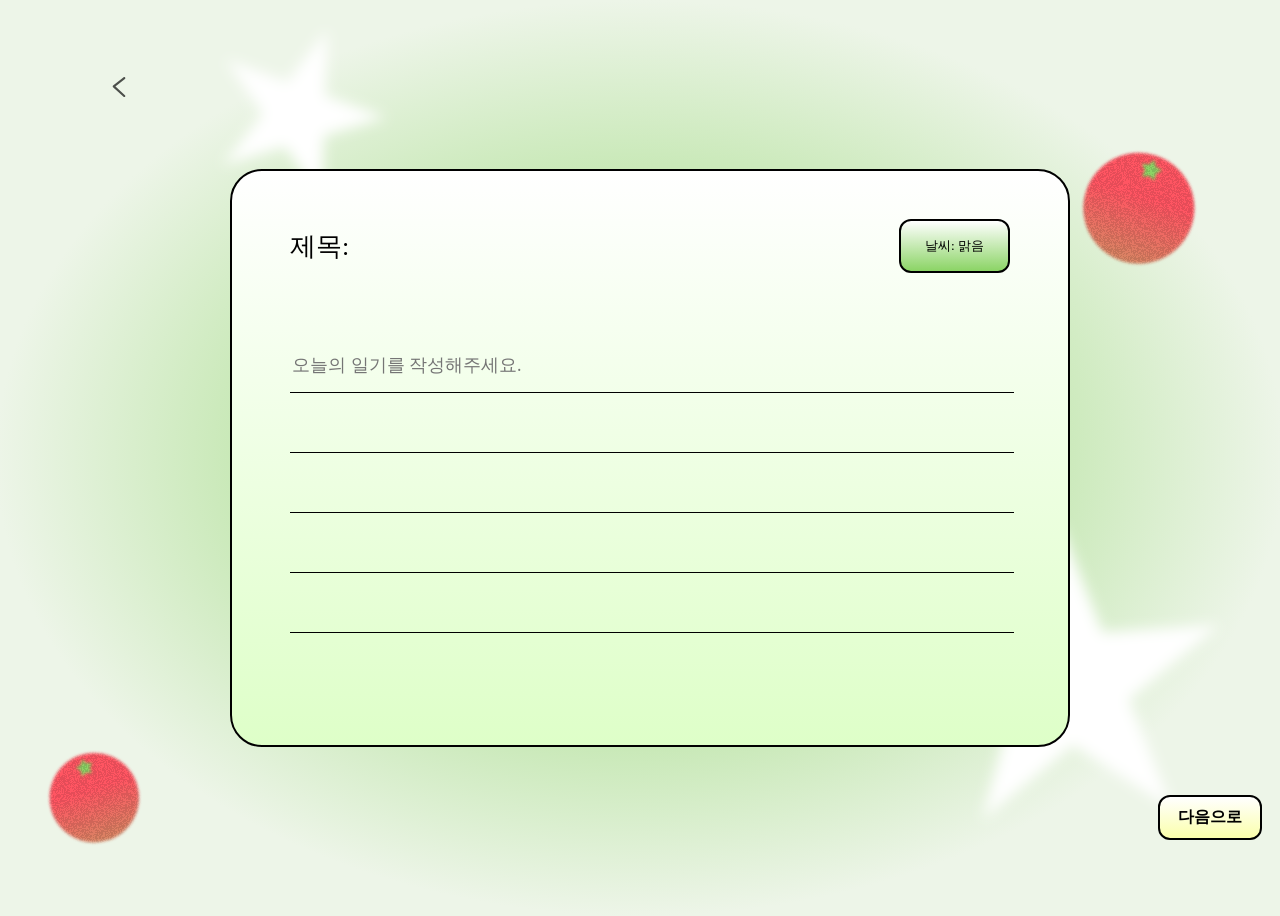
==== diary-write.html @ 4b19edd8 "일기 목록확인 js 작성" ====
<!DOCTYPE html>
<html lang="en">
<head>
    <meta charset="UTF-8">
    <meta name="viewport" content="width=device-width, initial-scale=1.0">
    <title>Rediary</title>
    <link rel="stylesheet" href="./css/main.css">
    <link rel="stylesheet" href="./css/diary.css">
    <link rel="shortcut icon" href="./assets/favicon.ico" type="image/x-icon">
</head>
<body>
    <div id="container">
        <div class="icon">
            <button onclick="history.back();">
                <svg xmlns="http://www.w3.org/2000/svg" width="24" height="38" viewBox="0 0 24 38" fill="none">
                <path d="M22 2L2 17.8276L22 36" stroke="black" stroke-opacity="0.68" stroke-width="4" stroke-linecap="round" stroke-linejoin="round"/>
                </svg>
            </button>
            
        </div>
        <div class="main">
            <!--<h4>아직 일기가 작성되지 않았습니다</h4>-->
            <form name="frm">
                <div class="diary">
                    <div class="head">
                        <label for="" class="title">제목:<input type="text" class="title" name="title"></label>
                        <input class="whether" type="button" value="날씨: 맑음">
                    </div>
                    <div class="contents">
                        <textarea class="lined diaryWrite" placeholder="오늘의 일기를 작성해주세요." name="contents"></textarea>
                        <div class="line">
                            
                        </div>
                    </div>
                    <div class="date">
                        <!--<p>2025년 07월 02일 22:05:11</p>-->
                    </div>
                </div>
            </div>
            <div class="btn_area">
                <input type="submit" value="다음으로" class="write">
            </div>
        </form>
    </div>
    <script src="script.js"></script>
</body>
</html>
---- css/main.css ----
* {
    text-decoration-line: none;
}
button {
    background: none;
    border: none;

    align-self: stretch;
    background: linear-gradient(0deg, #FBFFAB 0%, #FFF 100%);
    border: 2px solid #000;
    border-radius: 22px;
    color: #000;
    text-align: center;
    font-family: "PF Stardust ExtraBold";
    
    font-style: normal;
    font-weight: 800;
    line-height: normal;
}
button :hover {
    cursor: pointer;
}
body{
    background-image: url(../assets/background.svg);
    background-position: center;
    background-size: cover;
    width: 100vw;
    height: 100vh;
}
#container {
    width: 100%;
    margin: 0;
    display: flex;
    flex-direction: column;
    align-items: center;
    justify-items: center;
}
.logo {
    width: 607.86px;
    height: 240px;
    margin: 8vh 0 154px 0;
}
.btn_area{
    display: flex;
    width: 100%;
    padding: 0px 320px;
    flex-direction: column;
    align-items: flex-start;
    gap: 20px;
    align-self: stretch;
    margin-bottom: 94px;
    box-sizing: border-box;
}

.home_btn button {
    display: flex;
    padding: 32px 0px;
    justify-content: center;
    align-items: center;
    gap: 10px;
    align-self: stretch;
    font-size: 36px;
}

.btn_area :hover {
    position: relative;
}
.btn_area :hover::after {
    content: "";
    position: absolute;
    top: 0; left: 0;
    width: 100%; height: 100%;
    background: rgba(0, 0, 0, 0.08);
}
---- css/diary.css ----
#container{
    width: 100vw;
    height: 100vh;
    display: flex;
    flex-direction: row;
    justify-content: space-between;
    align-items: center;
    gap: auto;
}
/* 뒤로가기 아이콘 */
.icon {
    padding: 68px 88px 0;
    display: flex;
    flex-direction: column;
    align-items: flex-start;
    align-self: flex-start;
}
.icon button {
    background: none;
    border: none;
}
.icon button :hover{
    cursor: pointer;
}
.icon svg{
    width: 34px;
    height: 20px;
    margin: 0 auto;
}

/* main 영역 */
.main{
    display: inline-flex;
    margin: 42px 0px;
    flex-direction: column;
    align-items: flex-start;
    gap: 56px;
}
h4 {
    color: #000;
    font-family: "PF Stardust ExtraBold";
    font-size: 32px;
    font-style: normal;
    font-weight: 800;
    line-height: normal;
}
.diary {
    width: 720px;
    height: 522px;
    display: flex;
    flex-direction: column;
    justify-content: space-between;
    border-radius: 32px;
    background: linear-gradient(to bottom, #fff, #DEFFC8);
    border: 2px solid #000;
    padding: 0 58px 52px 58px;
    font-family: "PF Stardust Bold";
}
.diary .head{
    display: flex;
    flex-direction: row;
    justify-content: space-between;
    align-items: center;
    align-content: flex-start;
    height: auto;
    margin: 48px 0 0 0;
}
.head .title {
    font-family: "PF Stardust ExtraBold";
    font-size: 26px;
    margin: 0;
}
.head input{
    border: none;
    background: none;
}
.head input:focus{
    outline: none;
}
.head input[type="button"] {
    display: flex;
    padding: 16px 24px;
    justify-content: center;
    align-items: center;
    align-self: center;
    gap: 10px;
    border-radius: 12px;
    background: linear-gradient(180deg, #FFF 0%, #8BD465 100%);
    border: 2px solid #000;
    font-family: "PF Stardust Bold";
}
.head input[type="button"]:hover{
    cursor: pointer;
}

.diary .contents {
    width: 100%;
    height: 300px; /* 5줄 높이 고정 (60px * 5) */
}
.diary .contents textarea {
    width: 100%;
    height: 350px;
    border: none;
    background-color: transparent; 
    resize: none;
    font-family: "PF Stardust Bold";
    font-size: 18px;
    overflow: auto;
}

.diary .contents textarea:focus {
    outline: none;
}

.lined {
    background-image: linear-gradient(to bottom, transparent 59px, #000 1px);
    background-size: 100% 60px;
    line-height: 60px;
    background-attachment: local;
}


.lined-textarea {
    background-attachment: local;
    background-size: 100% 1.5em; /* 줄 간격 (line-height와 유사) */
    line-height: 3em; /* 텍스트 줄 높이 */
    padding-top: 0.2em; /* 텍스트와 줄 위치 미세 조정 */
}
.diary .contents .line {
    display: flex;
    width: 820px;
    padding: 0px 58px;
    flex-direction: column;
    align-items: flex-start;
    gap: 60px;
    z-index: 5;
}
.line svg {
    width: 100%;
}

.diary .date {
    width: 100%;
    display: flex;
    flex-direction: row-reverse;
}

/* 일기쓰기/다음으로 버튼 */
.btn_area {
    align-self: flex-end; /* 제일 아래 */
    padding: 0 88px 68px;
    width: auto;
    margin: 0;
}

.btn_area input{
    display: inline-flex;
    width: fit-content; /* 내용에 맞게 너비 조절 */
    padding: 10px 18px;
    justify-content: center;
    align-items: center;
    gap: 10px;

    color: #000;
    font-family: "PF Stardust ExtraBold";
    font-size: 16px;
    font-style: normal;
    font-weight: 800;
    line-height: normal;

    background: linear-gradient(0deg, #FBFFAB 0%, #FFF 100%);
    border: 2px solid #000;
    border-radius: 12px;
}

.btn_area input:hover{
    cursor: pointer;
}
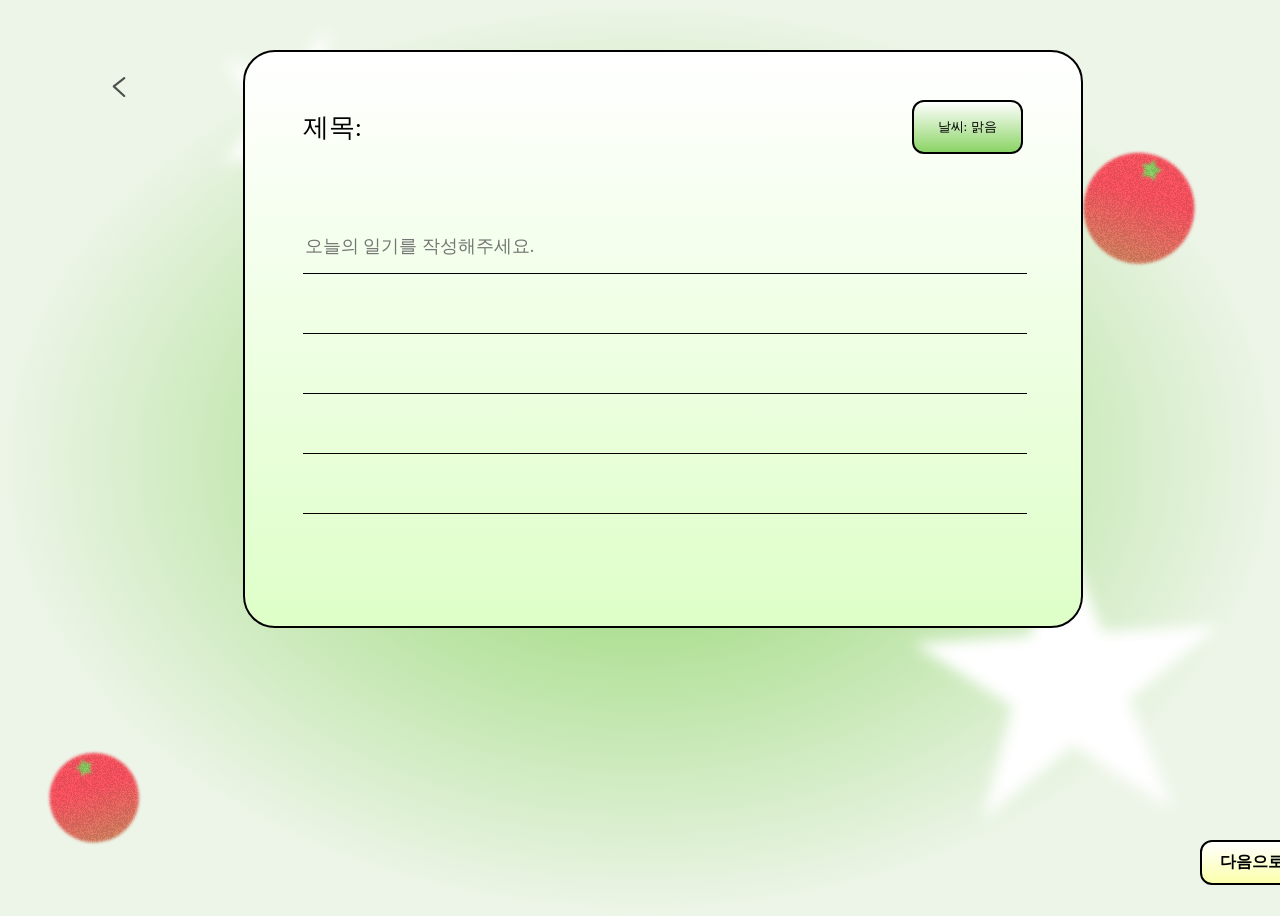
==== commit 1dd2168d: "일기 목록 js 로직 완성" ====
--- a/diary-write.html
+++ b/diary-write.html
@@ -18,6 +18,7 @@
             </button>
             
         </div>
+        <div class="sticker"></div>
         <div class="main">
             <!--<h4>아직 일기가 작성되지 않았습니다</h4>-->
             <form name="frm">
--- a/css/diary.css
+++ b/css/diary.css
@@ -4,7 +4,7 @@
     display: flex;
     flex-direction: row;
     justify-content: space-between;
-    align-items: center;
+    align-items: flex-start; /* center에서 flex-start로 변경 */
     gap: auto;
 }
 /* 뒤로가기 아이콘 */
@@ -18,6 +18,7 @@
 .icon button {
     background: none;
     border: none;
+    position: fixed;
 }
 .icon button :hover{
     cursor: pointer;
@@ -33,7 +34,7 @@
     display: inline-flex;
     margin: 42px 0px;
     flex-direction: column;
-    align-items: flex-start;
+    align-items: center; /* 일기 목록 내부 아이템 중앙 정렬 */
     gap: 56px;
 }
 h4 {
@@ -147,13 +148,14 @@
 
 /* 일기쓰기/다음으로 버튼 */
 .btn_area {
-    align-self: flex-end; /* 제일 아래 */
+    align-self: flex-end;
     padding: 0 88px 68px;
     width: auto;
     margin: 0;
+
 }
 
-.btn_area input{
+.btn_area .write{
     display: inline-flex;
     width: fit-content; /* 내용에 맞게 너비 조절 */
     padding: 10px 18px;
@@ -171,8 +173,12 @@
     background: linear-gradient(0deg, #FBFFAB 0%, #FFF 100%);
     border: 2px solid #000;
     border-radius: 12px;
+    position: fixed;
 }
 
 .btn_area input:hover{
     cursor: pointer;
+}
+.btn_area button {
+    position: fixed;
 }
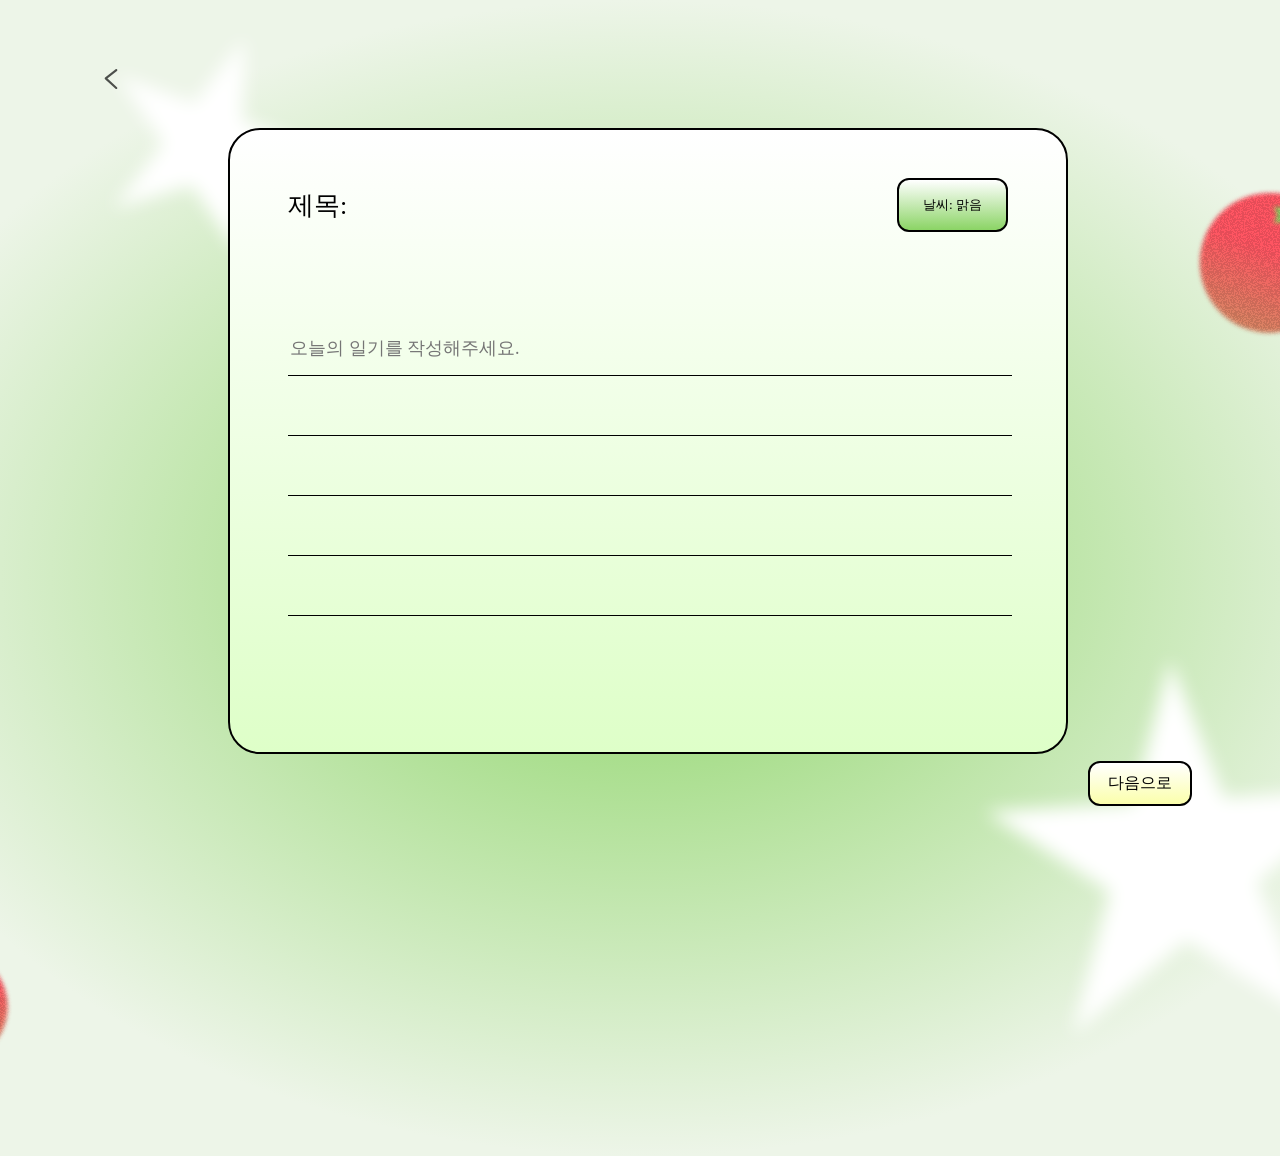
==== commit 1ee6c055: "양 옆 버튼 고정" ====
--- a/diary-write.html
+++ b/diary-write.html
@@ -16,26 +16,22 @@
                 <path d="M22 2L2 17.8276L22 36" stroke="black" stroke-opacity="0.68" stroke-width="4" stroke-linecap="round" stroke-linejoin="round"/>
                 </svg>
             </button>
-            
         </div>
         <div class="sticker"></div>
-        <div class="main">
-            <!--<h4>아직 일기가 작성되지 않았습니다</h4>-->
-            <form name="frm">
-                <div class="diary">
-                    <div class="head">
-                        <label for="" class="title">제목:<input type="text" class="title" name="title"></label>
-                        <input class="whether" type="button" value="날씨: 맑음">
+        <form name="frm" class="main">
+            <div class="diary">
+                <div class="head">
+                    <label for="" class="title">제목:<input type="text" class="title" name="title"></label>
+                    <input class="whether" type="button" value="날씨: 맑음">
+                </div>
+                <div class="contents">
+                    <textarea class="lined diaryWrite" placeholder="오늘의 일기를 작성해주세요." name="contents"></textarea>
+                    <div class="line">
+                        
                     </div>
-                    <div class="contents">
-                        <textarea class="lined diaryWrite" placeholder="오늘의 일기를 작성해주세요." name="contents"></textarea>
-                        <div class="line">
-                            
-                        </div>
-                    </div>
-                    <div class="date">
-                        <!--<p>2025년 07월 02일 22:05:11</p>-->
-                    </div>
+                </div>
+                <div class="date">
+                    <!--<p>2025년 07월 02일 22:05:11</p>-->
                 </div>
             </div>
             <div class="btn_area">
--- a/css/diary.css
+++ b/css/diary.css
@@ -1,42 +1,37 @@
+body {
+    padding: 120px 0; 
+}
 #container{
-    width: 100vw;
-    height: 100vh;
-    display: flex;
-    flex-direction: row;
-    justify-content: space-between;
-    align-items: flex-start; /* center에서 flex-start로 변경 */
-    gap: auto;
+    width: 100%;
 }
+
 /* 뒤로가기 아이콘 */
 .icon {
-    padding: 68px 88px 0;
-    display: flex;
-    flex-direction: column;
-    align-items: flex-start;
-    align-self: flex-start;
+    position: fixed; 
+    top: 68px;
+    left: 88px;
+    z-index: 10;
 }
 .icon button {
     background: none;
     border: none;
-    position: fixed;
-}
-.icon button :hover{
     cursor: pointer;
 }
 .icon svg{
     width: 34px;
     height: 20px;
-    margin: 0 auto;
 }
 
 /* main 영역 */
 .main{
-    display: inline-flex;
-    margin: 42px 0px;
+    width: 720px;
+    margin: 0 auto;
+    display: flex;
     flex-direction: column;
-    align-items: center; /* 일기 목록 내부 아이템 중앙 정렬 */
+    align-items: center;
     gap: 56px;
 }
+
 h4 {
     color: #000;
     font-family: "PF Stardust ExtraBold";
@@ -45,27 +40,27 @@
     font-weight: 800;
     line-height: normal;
 }
+
 .diary {
-    width: 720px;
-    height: 522px;
+    width: 100%;
+    min-height: 522px;
     display: flex;
     flex-direction: column;
     justify-content: space-between;
     border-radius: 32px;
     background: linear-gradient(to bottom, #fff, #DEFFC8);
     border: 2px solid #000;
-    padding: 0 58px 52px 58px;
+    padding: 48px 58px 52px 58px;
     font-family: "PF Stardust Bold";
 }
+
 .diary .head{
     display: flex;
     flex-direction: row;
     justify-content: space-between;
     align-items: center;
-    align-content: flex-start;
-    height: auto;
-    margin: 48px 0 0 0;
 }
+
 .head .title {
     font-family: "PF Stardust ExtraBold";
     font-size: 26px;
@@ -83,24 +78,21 @@
     padding: 16px 24px;
     justify-content: center;
     align-items: center;
-    align-self: center;
     gap: 10px;
     border-radius: 12px;
     background: linear-gradient(180deg, #FFF 0%, #8BD465 100%);
     border: 2px solid #000;
     font-family: "PF Stardust Bold";
-}
-.head input[type="button"]:hover{
     cursor: pointer;
 }
 
 .diary .contents {
     width: 100%;
-    height: 300px; /* 5줄 높이 고정 (60px * 5) */
+    height: 300px;
 }
 .diary .contents textarea {
     width: 100%;
-    height: 350px;
+    height: 100%;
     border: none;
     background-color: transparent; 
     resize: none;
@@ -120,26 +112,6 @@
     background-attachment: local;
 }
 
-
-.lined-textarea {
-    background-attachment: local;
-    background-size: 100% 1.5em; /* 줄 간격 (line-height와 유사) */
-    line-height: 3em; /* 텍스트 줄 높이 */
-    padding-top: 0.2em; /* 텍스트와 줄 위치 미세 조정 */
-}
-.diary .contents .line {
-    display: flex;
-    width: 820px;
-    padding: 0px 58px;
-    flex-direction: column;
-    align-items: flex-start;
-    gap: 60px;
-    z-index: 5;
-}
-.line svg {
-    width: 100%;
-}
-
 .diary .date {
     width: 100%;
     display: flex;
@@ -148,37 +120,28 @@
 
 /* 일기쓰기/다음으로 버튼 */
 .btn_area {
-    align-self: flex-end;
-    padding: 0 88px 68px;
+    position: fixed;
+    bottom: 0px;
+    right: 88px;
     width: auto;
-    margin: 0;
-
+    padding: 0; 
+    display: block; 
+    z-index: 10; 
 }
 
-.btn_area .write{
+.btn_area input, .btn_area button {
+    width: fit-content;
     display: inline-flex;
-    width: fit-content; /* 내용에 맞게 너비 조절 */
     padding: 10px 18px;
     justify-content: center;
     align-items: center;
     gap: 10px;
-
     color: #000;
     font-family: "PF Stardust ExtraBold";
     font-size: 16px;
-    font-style: normal;
-    font-weight: 800;
-    line-height: normal;
-
     background: linear-gradient(0deg, #FBFFAB 0%, #FFF 100%);
     border: 2px solid #000;
     border-radius: 12px;
-    position: fixed;
+    cursor: pointer;
+    text-decoration: none; /* button 태그의 기본 밑줄 제거 */
 }
-
-.btn_area input:hover{
-    cursor: pointer;
-}
-.btn_area button {
-    position: fixed;
-}
